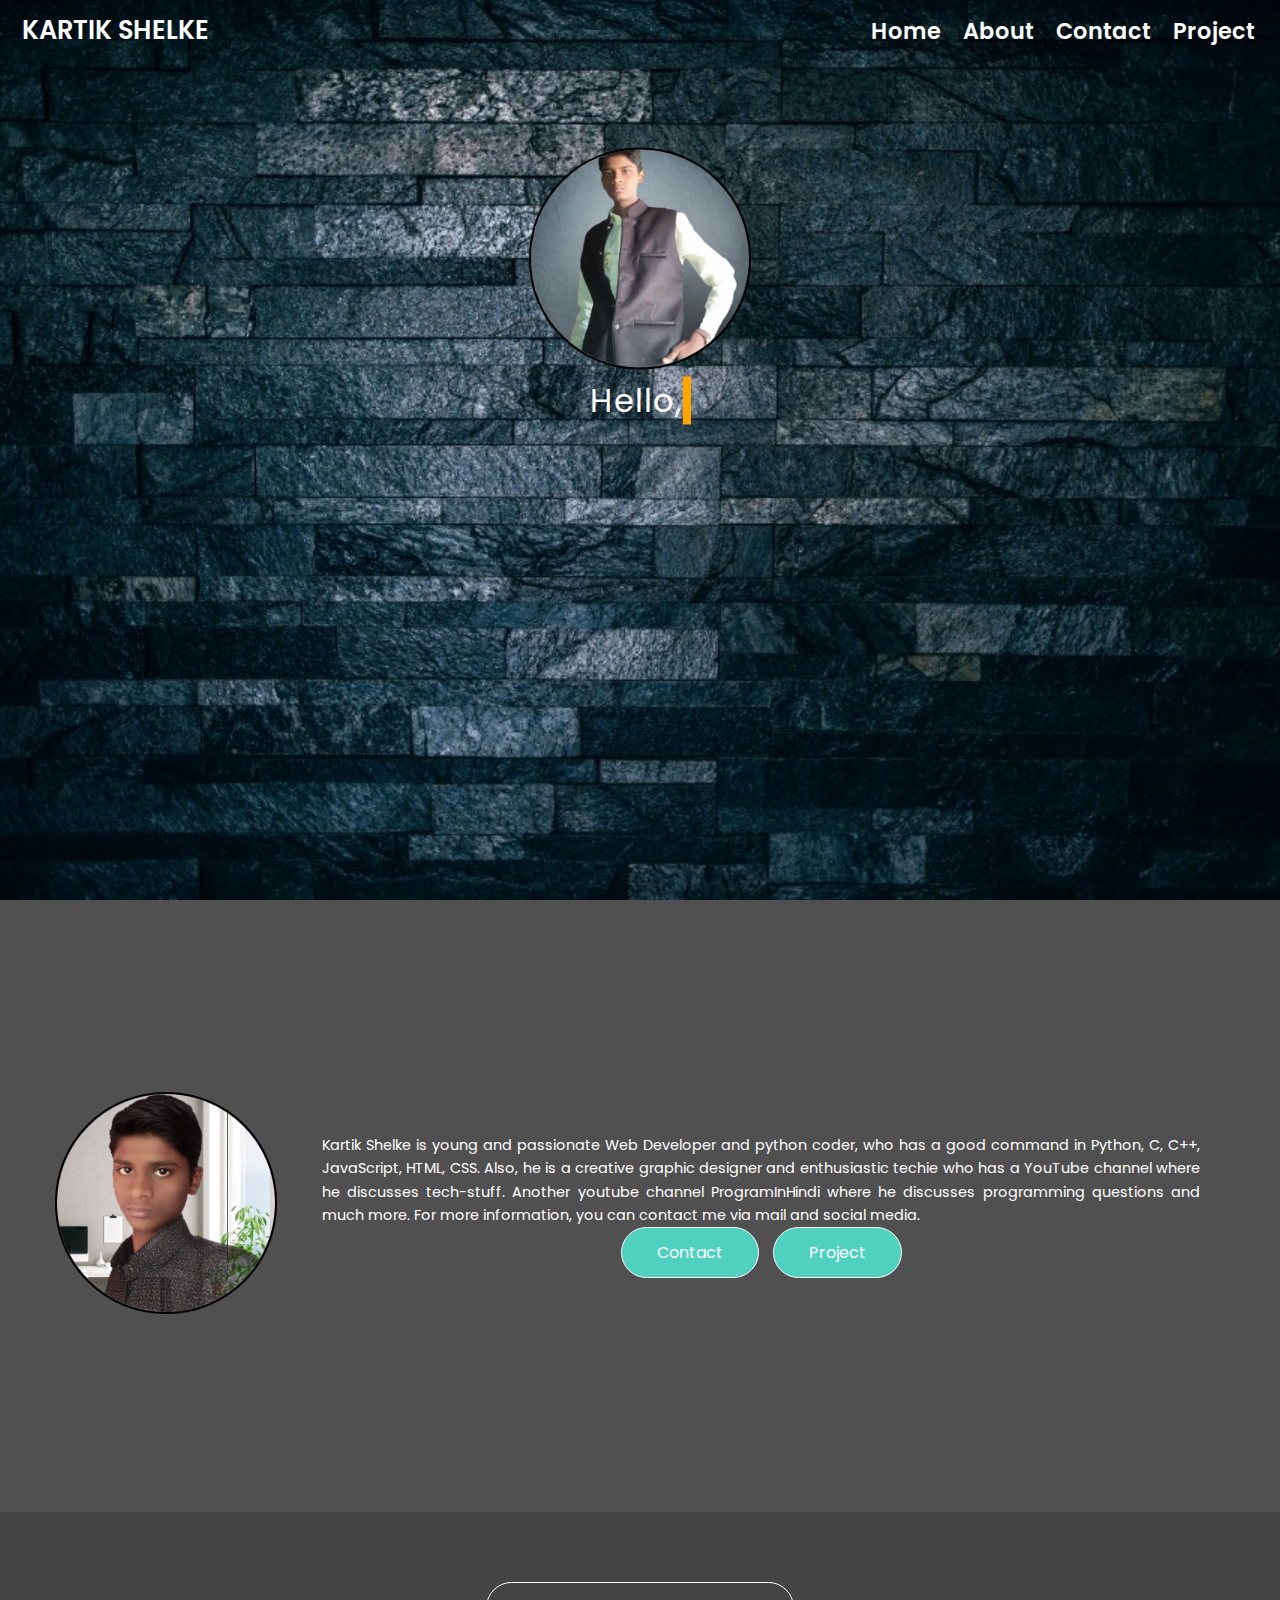
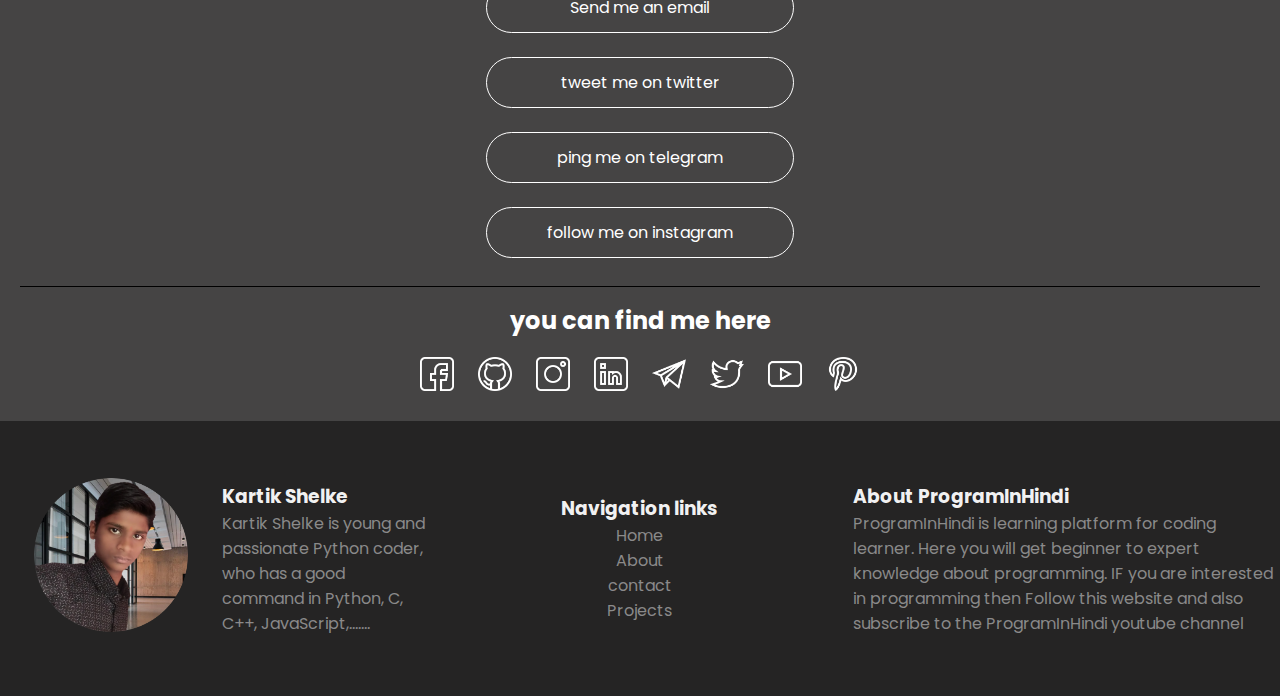
==== index.html @ 56ddb00c "developer kartik" ====
<!DOCTYPE html>
<html lang="en">

<head>
    <meta charset="UTF-8">
    <meta http-equiv="X-UA-Compatible" content="IE=edge">
    <meta name="viewport" content="width=device-width, initial-scale=1.0">
    <title>kartik Shelke - The Web Developer</title>


    <link rel="stylesheet" href="css/style.css">
    <link rel="stylesheet" href="css/resp.css">

    <link rel="preconnect" href="https://fonts.googleapis.com">
    <link rel="preconnect" href="https://fonts.gstatic.com" crossorigin>
    <link href="https://fonts.googleapis.com/css2?family=Baloo+Bhai+2:wght@500&family=Ubuntu&display=swap" rel="stylesheet">
</head>

<body>
    <header class="top-header">
        <nav class="navbar">
            <div class="brand-name">
                <a href="/index.html"><span>kartik Shelke</span></a>
            </div>

            <div class="burger">
                <div class="burger-line"></div>
                <div class="burger-line"></div>
                <div class="burger-line"></div>
            </div>

            <div class="animation" id="nav-link">
                <ul class="nav-ul d-flex">
                    <li class="nav-li"><a href="/">Home</a></li>
                    <li class="nav-li"><a href="#about">About</a></li>
                    <li class="nav-li"><a href="#contact">Contact</a></li>
                    <li class="nav-li"><a href="/">Project</a></li>
                </ul>
            </div>
        </nav>
        <section class="header-section">
            <div class="center-div top-div">
                <img src="img/profile-pic.png" class="brand-image" alt="Brand Name Image">
                <!-- <div>
                    <p><span id="typed"></span></p>
                </div> -->
                <div id="container">
                    <div id="text"></div><div id="cursor"></div>
                </div>
            </div>
        </section>
    </header>
    <main>
        <section class="about-section  d-flex" id="about">
            <div class="d-flex">
                <div class="coloumn-about">
                    <figure class="my-image-figure">
                        <img src="img/profile-pic (1).png" class="brand-image" alt="My Image">
                    </figure>
                </div>
                <div class="coloumn-about">
                    <div class="about-coloumn">
                        <p class="para">Kartik Shelke is young and passionate Web Developer and python coder, who has a good command in
                            Python, C, C++, JavaScript, HTML, CSS. Also, he is a creative graphic designer and
                            enthusiastic techie who has a YouTube channel where he discusses tech-stuff. Another youtube
                            channel ProgramInHindi where he discusses programming questions and much more. For more
                            information, you can contact me via mail and social media.</p>
                    </div>
                    <div class="nav-button">
                        <button class="btn" onclick="window.location='#contact'">Contact</button>
                        <button class="btn" onclick="window.location='/project.html'">Project</button>
                    </div>
                </div>
            </div>
        </section>

        <section class="contact-section" id="contact">
            <div class="contact-link d-flex">
                <a href="mailto:kartikshelke23@gmail.com" class="btn social-link-btn" target="_blank">Send me an email</a>
                <a href="https://twitter.com/intent/tweet?screen_name=kartik_shelke24" class="btn social-link-btn" target="_blank">tweet me on
                    twitter</a>
                <a href="https://t.me/Kartik_shelke24" class="btn social-link-btn" target="_blank">ping me on
                    telegram</a>
                <a href="https://www.instagram.com/kartik_shelke24/" class="btn social-link-btn" target="_blank">follow
                    me on instagram</a>
            </div>
            <hr class="black-hr">
            <h2>you can find me here</h2>
            <div class="social-link">

                <a href="https://www.facebook.com/kartik.shelke.10/" class="icon-holder" target="_blank"><img
                        src="img/mediaIcon/facebook.png" alt="facebook svg" class="social-link-img"></a>
                <a href="https://github.com/kartikshelke24" class="icon-holder" target="_blank"><img src="img/mediaIcon/github.png" alt="github svg" class="social-link-img"></a>
                <a href="https://www.instagram.com/kartik_shelke24/" class="icon-holder" target="_blank"><img
                        src="img/mediaIcon/instagram.png" alt="instagram svg" class="social-link-img"></a>
                <a href="https://www.linkedin.com/in/webdeveloper-kartik-shelke/" class="icon-holder" target="_blank"><img src="img/mediaIcon/linkedin.png"
                        alt="linkedin svg" class="social-link-img"></a>
                <a href="https://t.me/Kartik_shelke24" class="icon-holder" target="_blank"><img src="img/mediaIcon/telegram.png"
                        alt="telegram svg" class="social-link-img"></a>
                <a href="https://twitter.com/kartik_shelke24" class="icon-holder" target="_blank"><img
                        src="img/mediaIcon/twitter.png" alt="twitter svg" class="social-link-img"></a>
                <a href="https://www.youtube.com/channel/UC5-H_F5IQMNcnT38oa_TOeA" class="icon-holder" target="_blank"><img src="img/mediaIcon/youtube.png"
                        alt="youtube svg" class="social-link-img"></a>
                <a href="https://in.pinterest.com/Kartik_shelke24/" class="icon-holder" target="_blank"><img src="img/mediaIcon/pinterest.png"
                        alt="pinterest svg" class="social-link-img"></a>

            </div>
        </section>

    </main>

    <footer>
        <div class="footer-container d-flex">
            <div class="footer-row footer-about">
                <div class="hero-about d-flex" onclick="window.location='#about'">
                    <div class="coloumn">
                        <figure class="my-image-figure">
                            <img src="img/profile-pic (2).png" class="brand-image footer-image" alt="My Image">
                        </figure>
                    </div>
                    <div class="coloumn">
                        <div class="about-coloumn">
                            <h3><span>Kartik Shelke</span></h3>
                            <p>Kartik Shelke is young and passionate Python coder, who has a good command in Python, C,
                                C++, JavaScript,.......</p>
                        </div>
                    </div>
                </div>
            </div>

            <div class="footer-row footer-nav">
                <div class="hero-about">
                    <h3>Navigation links</h3>
                    <li><a href="/">Home</a></li>
                    <li><a href="/#about">About</a></li>
                    <li><a href="#contact">contact</a></li>
                    <li><a href="/">Projects</a></li>
                </div>
            </div>

            <div class="footer-row footer-programInHindi">
                <!-- <div class="hero-about" onclick="location.href='https://www.youtube.com/channel/UCjKkV0mQKZD0PVOO19kFJAA'"> -->
                <div class="hero-about" onclick="window.open('https://www.youtube.com/channel/UCjKkV0mQKZD0PVOO19kFJAA')">
                    <h3>About <span>ProgramInHindi</span></h3>
                    <p>ProgramInHindi is learning platform for coding learner. Here you will get beginner to expert
                        knowledge about programming.
                        IF you are interested in programming then Follow this website and also subscribe to the
                        ProgramInHindi youtube channel</p>

                </div>
            </div>
        </div>
    </footer>

</body>

<script src="js/script.js"></script>
<script src="js/typed.js"></script>
</html>
---- css/style.css ----
@import url('https://fonts.googleapis.com/css2?family=Poppins:wght@700&display=swap');
:root {
    --font1: 'Baloo Bhai 2', cursive;
    --font2: 'Ubuntu', sans-serif;
}
html{
    scroll-behavior: smooth;
}
*{ margin: 0px;padding: 0px;box-sizing: border-box;
     font-family: 'Poppins', sans-serif!important;}

li{list-style: none;}
a{text-decoration: none;}
.para{font-size: 0.9rem;line-height: 1.6;font-weight: 400;color: #ffffff;text-align: justify;}
.heading2{font-size: 0.9rem;margin: 20px 0px 15px 0px;line-height: 1.1;word-spacing: 4px;font-weight:bold;text-transform: capitalize;}

/* util */
.btn{
    border: 1px solid #fff;
    border-radius: 100px;
    outline: none;
    margin: 0 5px;
    padding: 12px 35px;
    color: #fff;
    font-size: 1rem;
    font-weight: 400;
    text-align: center;
    cursor: pointer;
    background-color: #50d1c0;
}

.btn:hover{
    color: black;
    background-color: #fff;
    text-decoration: none;
    box-shadow: 0 0 20px 0 rgba(0,0,0,0.3);  
}

.bg-gray{
    background: rgba(128, 128, 128, 0.76);
}

.d-flex{
    display: flex;
    align-items: center;
    justify-content: center;
}
/* Utill over */

 
/* header part start */
.top-header{
    width: 100%;
    height: 100vh;
    background-size: 100% 100%;
    position: relative;   
    
}

.top-header::before{
    background: url('../img/backgroundjpg.jpg') no-repeat center center/cover;
    content: "";
    position: absolute;
    top: 0%;
    bottom: 0%;
    left: 0;
    right: 0;
    /* opacity: 0.3; */
    z-index: -1;
    /* filter: blur(0.15rem); */

}
/* Navbar under header part start */
.navbar{
    display: flex;
    align-items: center;
    justify-content: space-between;
    background: transparent;
     transition: all ease-in 0.6s;
}

/* hamBurger under navbar start */
.burger{
    display: none;
    cursor: pointer;
    position: absolute;
    right: 1%;
    top: 15px;
}

.burger-line{
    width: 33px;
    height: 4px;
    background:white;
    margin: 5px;
}
/*  hamBurger under navbar end  */

.brand-name{
    margin: 11px;
}
.brand-name a{
    padding: 7px 11px;
    color: #ffffff;
    font-size: 1.6rem;
    font-weight: 600;
    text-transform: uppercase;
    cursor: pointer;
}

.nav-ul{
    padding: 6px;
    margin: 0px 8px 0px 0px;
}

.nav-li a{
    padding: 7px 11px;
    color: #ffffff;
    font-size: 1.4rem;
    font-weight: 600;
    text-transform: capitalize;
    cursor: pointer;
}
/* Navbar under header part end  */

/* Header Section/ second div of header part start */
.header-section{
    width: 100%;
    height: 50vh;
    position: relative;
    color: white;
    text-align: center;
    z-index: -1;
}

.center-div{
    width: 100%;
    height: auto;
    position: absolute;
    top: 50%;
    left: 50%;
    transform: translate(-50%, -50%);
    -ms-transform: translate(-50%, -50%);
    -webkit-transform: translate(-50%, -50%);
    
}

.center-div p{
    font-size: 1.3rem;
    padding: 10px 0px 20px 0;
    color: white;
}

.brand-image{
    height: 222px;
    width: 222px;
    border: 2px solid black;
    border-radius: 110px;
}
/* Header Section/ second div of header part End */
/*********************** Header part / Header end ********************* */

/* *********************  About section start here  *****************/
.about-section{
    width: 100%;
    height: 68vh;
    padding: 0px 45px;
    text-align: center;
    background: #505050;
    color: white;
}
.coloumn-about{
    margin:0px 35px 0px 10px ;
}
/* *********************  About section end here  *****************/



/**********************  Contact section start here*********************  */
.contact-section{
    width: 100%;
    padding: 4px;
    text-align: center;
    background: #222121d7;
    color: white;
}

.contact-link{
    margin:6vh auto auto auto;
    flex-direction: column;
}

.black-hr{
    background: black;
    height: 1px;
    margin: 1rem;
    border: none;
    display: block;
}

.social-link-btn{
    width: 308px;
    margin: 12px 0px;
    background: #454444 !important;
}

.icon-holder{
    margin: 5px 3px;
}

.icon-holder img{
    width: 3rem;
    height:3rem;
    padding: 7px;
    margin: 12px 0PX;
    filter: invert(1);
}
.social-link-img:hover{
    transition: all 0.4s;
    transform:translatey(-9px) ;
}
/* ***************  Contact section end here ************************ */

/******************  Footer section start here *********************/
.footer-container{
    background: #222121fc;
}

.footer-row{
    width: 33.33%;
    margin: 23px 0px;
}

.footer-nav{
    text-align: center;
}

.footer-image{
    border: none;
    padding: 34px;
}

.hero-about h3{
    color: #fffffff2;
}

.hero-about p{
    color: #ffffff77;
}

.hero-about li a{
    color: #ffffff77;
}
/******************  Footer section end here *********************/
---- css/resp.css ----
/* Typed css */
#container {
	text-align: center;
}

#text {
	display: inline-block;
	vertical-align: middle;
	color: white;
	letter-spacing: 2px;
    font-size: 2rem;
}

#cursor {
	display: inline-block;
	vertical-align: middle;
	width: 8px;
	height: 48px;
	background-color: orange;
	animation: blink .75s step-end infinite;
}

@keyframes blink {
	from, to { 
		background-color: transparent 
	}
	50% { 
		background-color: orange; 
	}
}


/* Media Queries */
@media only screen and (max-width:1100px){
    .footer-image{
        border: none;
        padding: 8px;
        height: 132px;
        width: 132px;
    }
}
@media only screen and (max-width:790px){
    .nav-link-toggel{
        transition: all 0.9s;
    }

    .animation{
        transform: translateX(-249px);
        transition: all 2s;
    
    }


    .brand-image {
        height: 151px;
        width: 151px;
    }

    .d-flex{
        flex-direction: column;
    }
    .navbar{
        flex-direction: column;
        align-items: flex-start;
    }
    .center-div{
        top: 30%;
    }

    .about-section{
        height: auto;
        padding: 37px 0px;
    }

    .coloumn-about {
        margin: 0px 13px;
    }

    .social-link{
        flex-direction: row;
    }
    .social-link-btn{
        width: 267;
        width: 267;
        
    }
 
   .footer-row{
       width: 100%;
       padding: 20px;
   }


   .burger{
       display: block;
   }

}
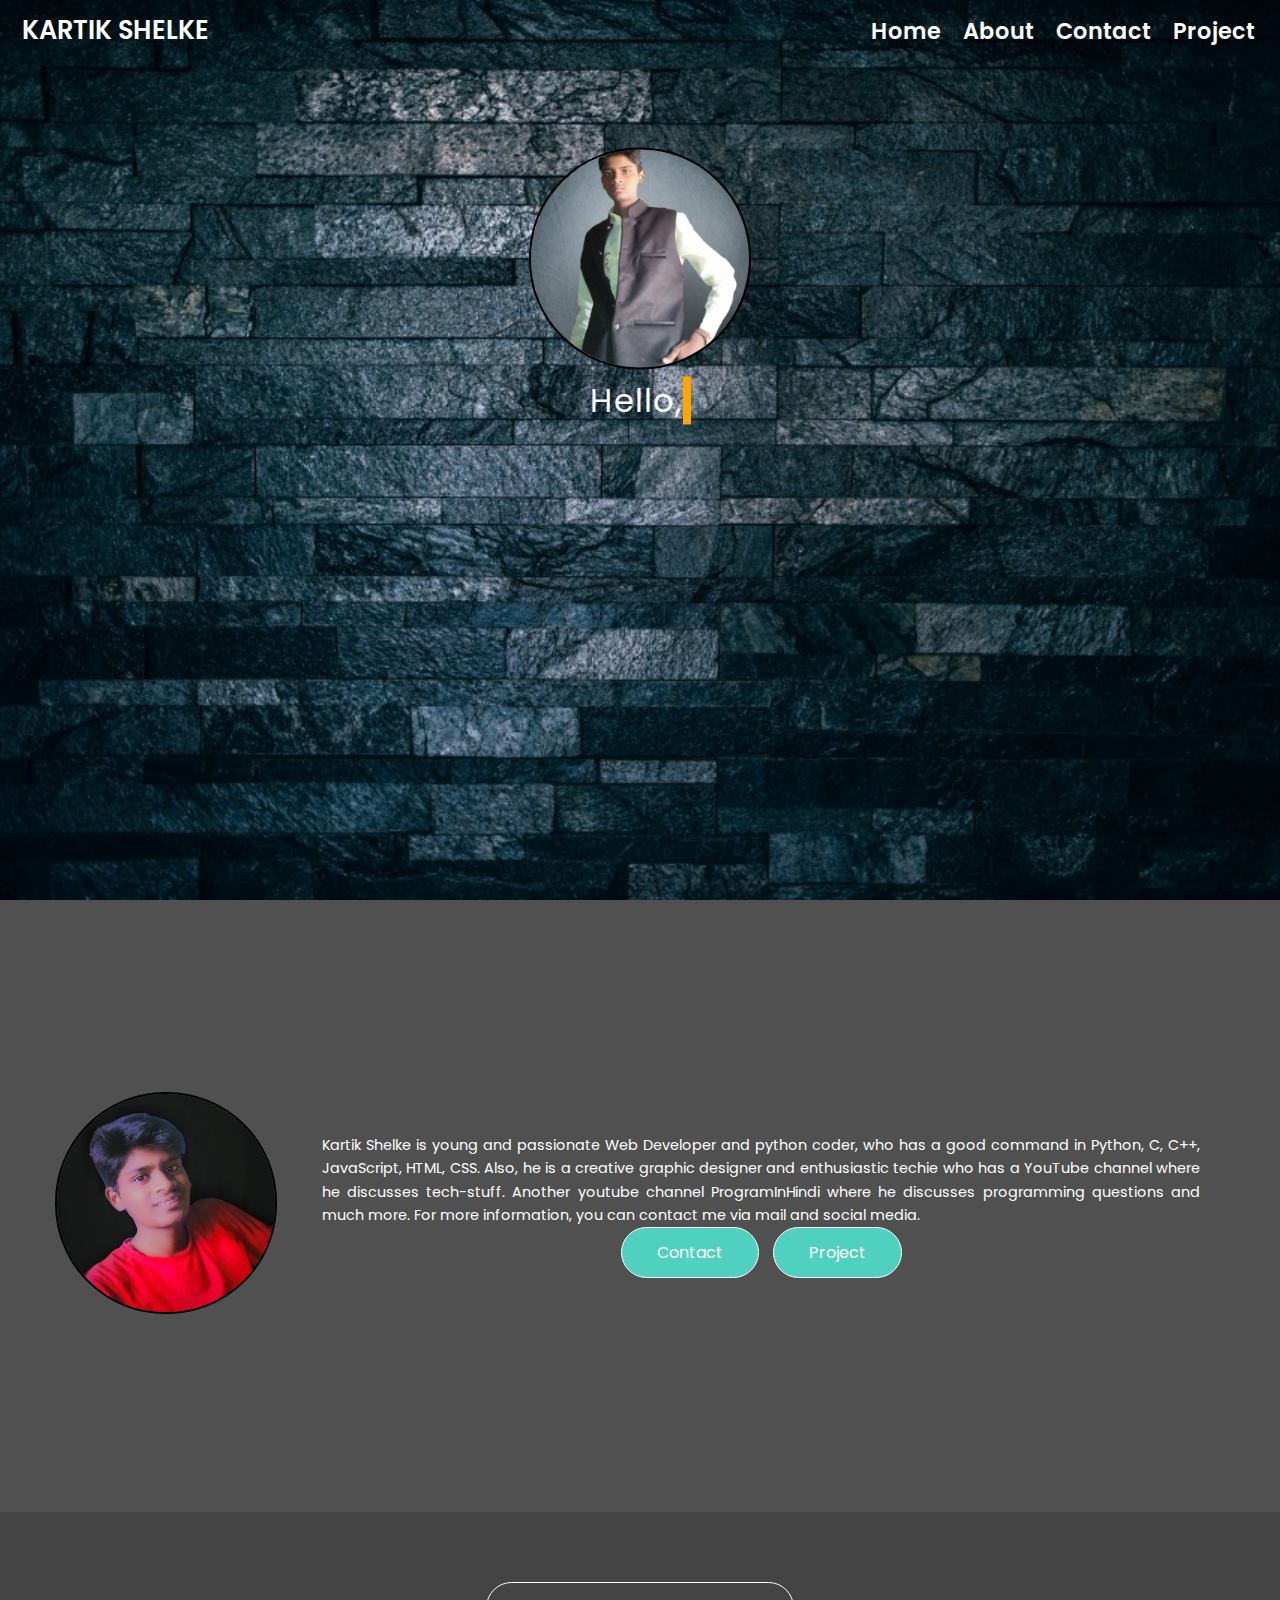
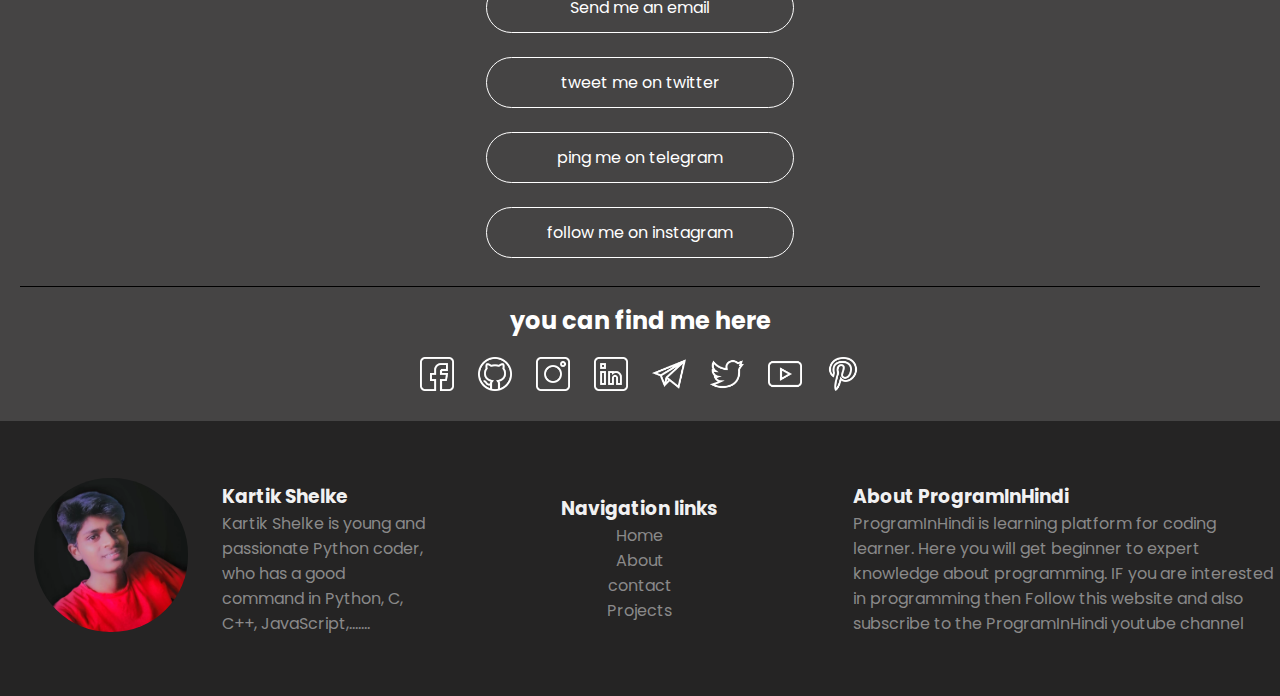
==== commit e5e4716f: "changed the profile images" ====
--- a/index.html
+++ b/index.html
@@ -31,10 +31,10 @@
 
             <div class="animation" id="nav-link">
                 <ul class="nav-ul d-flex">
-                    <li class="nav-li"><a href="/">Home</a></li>
+                    <li class="nav-li"><a href="/portfolio">Home</a></li>
                     <li class="nav-li"><a href="#about">About</a></li>
                     <li class="nav-li"><a href="#contact">Contact</a></li>
-                    <li class="nav-li"><a href="/">Project</a></li>
+                    <li class="nav-li"><a href="/portfolio">Project</a></li>
                 </ul>
             </div>
         </nav>
@@ -55,7 +55,7 @@
             <div class="d-flex">
                 <div class="coloumn-about">
                     <figure class="my-image-figure">
-                        <img src="img/profile-pic (1).png" class="brand-image" alt="My Image">
+                        <img src="img/profile-pic (1).webp" class="brand-image" alt="My Image">
                     </figure>
                 </div>
                 <div class="coloumn-about">
@@ -68,7 +68,7 @@
                     </div>
                     <div class="nav-button">
                         <button class="btn" onclick="window.location='#contact'">Contact</button>
-                        <button class="btn" onclick="window.location='/project.html'">Project</button>
+                        <button class="btn" onclick="window.location='/portfolio'">Project</button>
                     </div>
                 </div>
             </div>
@@ -115,7 +115,7 @@
                 <div class="hero-about d-flex" onclick="window.location='#about'">
                     <div class="coloumn">
                         <figure class="my-image-figure">
-                            <img src="img/profile-pic (2).png" class="brand-image footer-image" alt="My Image">
+                            <img src="img/profile-pic (1).webp" class="brand-image footer-image" alt="My Image">
                         </figure>
                     </div>
                     <div class="coloumn">
@@ -131,10 +131,10 @@
             <div class="footer-row footer-nav">
                 <div class="hero-about">
                     <h3>Navigation links</h3>
-                    <li><a href="/">Home</a></li>
-                    <li><a href="/#about">About</a></li>
+                    <li><a href="/portfolio">Home</a></li>
+                    <li><a href="#about">About</a></li>
                     <li><a href="#contact">contact</a></li>
-                    <li><a href="/">Projects</a></li>
+                    <li><a href="/portfolio">Projects</a></li>
                 </div>
             </div>
 
@@ -156,4 +156,4 @@
 
 <script src="js/script.js"></script>
 <script src="js/typed.js"></script>
-</html>+</html>
